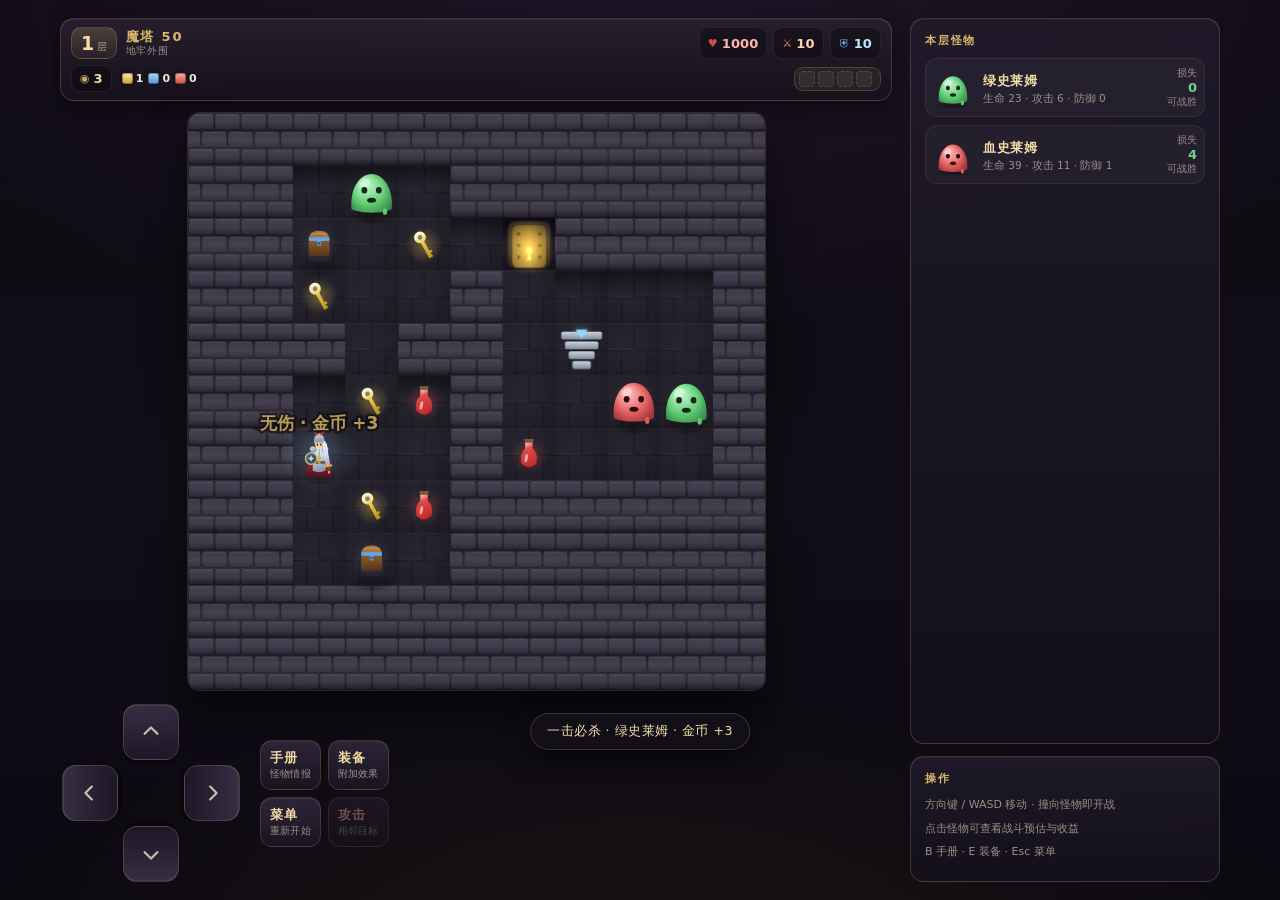
==== dev/scenario.html @ 235071d3 "初始化" ====
<!doctype html>
<html lang="zh-CN">
<head>
<meta charset="utf-8">
<meta name="viewport" content="width=device-width,initial-scale=1,maximum-scale=1,user-scalable=no,viewport-fit=cover">
<meta name="theme-color" content="#0d0a11">
<meta name="apple-mobile-web-app-capable" content="yes">
<meta name="format-detection" content="telephone=no">
<title>魔塔 50 · 高清重制</title>
<link rel="stylesheet" href="../style.css">
</head>
<body>
<div class="app" id="app">

  <header class="hud" id="hud">
    <div class="hud-left">
      <div class="floor-badge"><span id="hud-floor">1</span><small>层</small></div>
      <div class="hud-title"><b>魔塔 50</b><i id="hud-theme">地牢外围</i></div>
    </div>
    <div class="hud-stats">
      <div class="chip chip-hp"><span class="chip-ico">♥</span><b id="hud-hp">1000</b></div>
      <div class="chip chip-atk"><span class="chip-ico">⚔</span><b id="hud-atk">10</b></div>
      <div class="chip chip-def"><span class="chip-ico">⛨</span><b id="hud-def">10</b></div>
    </div>
    <div class="hud-sub">
      <div class="chip chip-gold"><span class="chip-ico">◉</span><b id="hud-gold">0</b></div>
      <div class="keys">
        <span class="key key-y"><i></i><b id="hud-ky">1</b></span>
        <span class="key key-b"><i></i><b id="hud-kb">0</b></span>
        <span class="key key-r"><i></i><b id="hud-kr">0</b></span>
      </div>
      <button class="gear-btn" id="btn-equip-quick" aria-label="装备">
        <span class="equip-mini" id="equip-mini"></span>
      </button>
    </div>
  </header>

  <section class="stage" id="stage">
    <canvas id="board" width="400" height="400" aria-label="魔塔地图"></canvas>
    <div class="card" id="card" hidden aria-live="polite">
      <div class="card-head">
        <span class="card-name" id="card-name">怪物</span>
        <span class="card-tag" id="card-tag">可战胜</span>
      </div>
      <div class="card-stats"><span>生命 <b id="card-hp">0</b></span><span>攻击 <b id="card-atk">0</b></span><span>防御 <b id="card-def">0</b></span></div>
      <div class="card-predict">
        <div class="pred-main"><span>预计损失</span><b id="card-loss">0</b></div>
        <div class="pred-side"><span>战后剩余</span><b id="card-left">0</b></div>
        <div class="pred-side"><span>金币收益</span><b id="card-gold">0</b></div>
      </div>
      <div class="card-range" id="card-range"></div>
      <div class="card-tip" id="card-tip"></div>
    </div>
  </section>

  <nav class="pad" aria-label="移动与操作">
    <div class="dpad">
      <button class="dbtn up" data-dir="up" aria-label="向上"><svg viewBox="0 0 24 24"><path d="m5 14 7-7 7 7"/></svg></button>
      <button class="dbtn left" data-dir="left" aria-label="向左"><svg viewBox="0 0 24 24"><path d="m5 14 7-7 7 7"/></svg></button>
      <button class="dbtn right" data-dir="right" aria-label="向右"><svg viewBox="0 0 24 24"><path d="m5 14 7-7 7 7"/></svg></button>
      <button class="dbtn down" data-dir="down" aria-label="向下"><svg viewBox="0 0 24 24"><path d="m5 14 7-7 7 7"/></svg></button>
    </div>
    <div class="acts">
      <button class="abtn" id="btn-manual"><b>手册</b><span>怪物情报</span></button>
      <button class="abtn" id="btn-equip"><b>装备</b><span>附加效果</span></button>
      <button class="abtn" id="btn-menu"><b>菜单</b><span>重新开始</span></button>
      <button class="abtn abtn-go" id="btn-fight" disabled><b>攻击</b><span>相邻目标</span></button>
    </div>
  </nav>

  <aside class="side" aria-label="当前楼层情报">
    <div class="side-block">
      <h3>本层怪物</h3>
      <div class="side-list" id="side-list"></div>
    </div>
    <div class="side-block side-tips">
      <h3>操作</h3>
      <p>方向键 / WASD 移动 · 撞向怪物即开战</p>
      <p>点击怪物可查看战斗预估与收益</p>
      <p>B 手册 · E 装备 · Esc 菜单</p>
    </div>
  </aside>
</div>

<div class="battle" id="battle" hidden>
  <canvas id="bcanvas"></canvas>
  <button class="battle-skip" id="battle-skip">点击跳过</button>
</div>

<div class="sheet-wrap" id="sheet-wrap" hidden>
  <div class="sheet" id="sheet" role="dialog" aria-modal="true">
    <header class="sheet-head"><h2 id="sheet-title">标题</h2><button class="sheet-close" id="sheet-close" aria-label="关闭">✕</button></header>
    <div class="sheet-body" id="sheet-body"></div>
    <footer class="sheet-foot" id="sheet-foot"></footer>
  </div>
</div>

<script src="../js/game-core.js"></script>
<script src="../js/art.js"></script>
<script src="../js/audio.js"></script>
<script src="../js/ui.js"></script>
<script>
const q = new URLSearchParams(location.search);
function wait(ms){ return new Promise(r=>setTimeout(r,ms)); }
(async () => {
  while(!window.MTHD) await wait(30);
  await wait(400);
  const G = MTHD.game();
  const scenario = q.get('case') || 'battle';
  if (scenario === 'battle') {
    const mons = G.floorMonsters();
    const adj = mons.find(m => Math.abs(m.x-G.x)+Math.abs(m.y-G.y)===1);
    if (adj) MTHD.startBattle(adj.x, adj.y);
    else { const m = mons[0]; G.x=m.x; G.y=m.y+1; MTHD.teleport(m.x,m.y+1); MTHD.startBattle(m.x,m.y); }
  } else if (scenario === 'boss') {
    G.hp = 3900; G.atk = 30; G.def = 32; G.keys.y = 11; G.keys.b = 1; G.keys.r = 1;
    for (let f=2; f<=10; f++) G.travel('up');
    const b = G.map.boss;
    // 传到 Boss 相邻格
    G.x = b.x + 1; G.y = b.y;
    MTHD.teleport(G.x, G.y);
    MTHD.hideCard();
    MTHD.startBattle(b.x, b.y);
  } else if (scenario === 'bossmap') {
    G.hp = 3900; G.atk = 30; G.def = 32; G.keys.r = 1; G.keys.b = 1;
    for (let f=2; f<=10; f++) G.travel('up');
    MTHD.teleport(5, 7);
  } else if (scenario === 'map5') {
    G.hp = 1500; G.atk = 16; G.def = 14;
    for (let f=2; f<=5; f++) G.travel('up');
    MTHD.teleport(5, 5);
  } else if (scenario === 'equip') {
    G.inv.push('sword','armor','satan','necroBook'); G.necroOwned = true; G.necroEnergy = 23;
    MTHD.teleport(G.x, G.y);
    MTHD.openEquip();
  } else if (scenario === 'map20') {
    // 蓝锁取舍层样本：F8（蓝门宝物房 + 双蓝箱）
    G.hp = 2400; G.atk = 18; G.def = 15; G.keys.y = 6; G.keys.b = 1;
    for (let f=2; f<=8; f++) G.travel('up');
    MTHD.teleport(5, 5);
  } else if (scenario === 'manual') {
    MTHD.openManual();
  } else if (scenario === 'shop') {
    G.gold = 5000; MTHD.openShop();
  } else if (scenario === 'bossitem') {
    // Boss 层：物品可拾取（无红框）、楼梯红框警示
    G.hp = 3900; G.atk = 30; G.def = 32; G.keys.r = 1;
    for (let f=2; f<=10; f++) G.travel('up');
    MTHD.teleport(5, 5);
  } else if (scenario === 'gatefloat') {
    // 撞门：到第 6 层（有蓝门），黄钥匙清零，走向蓝门
    await wait(80);
    G.hp = 900; G.atk = 14; G.def = 12; G.keys.y = 0; G.keys.b = 0; G.keys.r = 0;
    for (let f=2; f<=6; f++) G.travel('up');
    const gg = G.map.g;
    let gate = null;
    for (let y=0;y<11&&!gate;y++) for (let x=0;x<11&&!gate;x++) {
      const c = gg[y][x];
      if (c.t === 'gate' && c.color === 'b') gate = {x,y};
    }
    if (gate) {
      // 站到门的下方或上方相邻空格
      const spots = [[0,1],[0,-1],[1,0],[-1,0]].map(d=>({x:gate.x+d[0],y:gate.y+d[1]}))
        .filter(p=>p.x>=0&&p.y>=0&&p.x<11&&p.y<11&&gg[p.y][p.x].t==='floor'&&!gg[p.y][p.x].o);
      const sp = spots[0];
      G.x = sp.x; G.y = sp.y;
      MTHD.teleport(G.x, G.y);
      MTHD.hideCard();
      MTHD.move(gate.y > sp.y ? 'down' : gate.y < sp.y ? 'up' : gate.x > sp.x ? 'right' : 'left');
    }
  } else if (scenario === 'gatecolors') {
    // 门色总览：造 3 个门直接看（传送 F6）
    await wait(80);
    G.hp = 900; G.atk = 14; G.def = 12;
    for (let f=2; f<=6; f++) G.travel('up');
    MTHD.teleport(5, 5);
  } else if (scenario === 'pickfloat') {
    // 拾取飘字：走向相邻道具
    await wait(80);
    const g = G.map.g;
    let target = null;
    for (let y=0;y<11&&!target;y++) for (let x=0;x<11&&!target;x++) {
      const c = g[y][x];
      if (c.o && c.o.kind === 'item' && Math.abs(x-G.x)+Math.abs(y-G.y) <= 3) target = {x,y};
    }
    if (target) {
      G.x = target.x; G.y = Math.min(9, target.y+1);
      MTHD.teleport(G.x, G.y);
      MTHD.move('up'); // 真实移动触发拾取 + 飘字
    }
  } else if (scenario === 'oneshot') {
    // 零损耗：高攻击秒杀，应跳过战斗动画直接结算
    G.hp = 2000; G.atk = 500; G.def = 50;
    await wait(100);
    const mons = G.floorMonsters();
    const m = mons[0];
    G.x = m.x; G.y = m.y + 1;
    MTHD.teleport(G.x, G.y);
    MTHD.hideCard();
    await wait(80);
    MTHD.startBattle(m.x, m.y);
    window.__test = { overlayHidden: document.getElementById('battle').hidden, monGone: true };
    await wait(500);
    window.__test.monGone = !MTHD.game().cell(m.x, m.y).o;
  } else if (scenario === 'manual10') {
    G.hp = 3900; G.atk = 30; G.def = 32; G.keys.r = 1;
    for (let f=2; f<=10; f++) G.travel('up');
    MTHD.openManual();
  } else if (scenario === 'card') {
    const mons = G.floorMonsters();
    const m = mons[0]; MTHD.teleport(m.x, Math.max(1,m.y-1)); MTHD.showCard(m.x, m.y);
  }
})();
</script>
</body>
</html>
---- style.css ----
/* 魔塔 50 · 高清重制 —— 暗黑奇幻风格，移动优先 */
:root {
  --bg: #0d0a11;
  --bg2: #15111c;
  --panel: rgba(26, 21, 33, 0.92);
  --panel-2: rgba(34, 28, 43, 0.86);
  --line: rgba(217, 184, 106, 0.22);
  --line-soft: rgba(255, 255, 255, 0.07);
  --gold: #d9b86a;
  --gold-hi: #f2dca6;
  --text: #ece5d8;
  --muted: #9b9086;
  --hp: #e2574c;
  --atk: #ffa161;
  --def: #6fc3ff;
  --ok: #6fd08a;
  --bad: #ff6b6b;
  --radius: 14px;
  --font: "PingFang SC", "Hiragino Sans GB", "Microsoft YaHei", system-ui, -apple-system, sans-serif;
  --safe-t: env(safe-area-inset-top, 0px);
  --safe-b: env(safe-area-inset-bottom, 0px);
  --safe-l: env(safe-area-inset-left, 0px);
  --safe-r: env(safe-area-inset-right, 0px);
}

* { box-sizing: border-box; -webkit-tap-highlight-color: transparent; }
body { -webkit-user-select: none; user-select: none; }
.sheet-body, .help, .side-tips { -webkit-user-select: text; user-select: text; }

html, body {
  margin: 0;
  height: 100%;
  max-width: 100vw;
  background: var(--bg);
  color: var(--text);
  font-family: var(--font);
  overflow: hidden;
  overscroll-behavior: none;
  -webkit-font-smoothing: antialiased;
  text-rendering: optimizeLegibility;
}

body {
  background:
    radial-gradient(120% 80% at 50% -10%, rgba(120, 80, 160, 0.18), transparent 60%),
    radial-gradient(100% 60% at 50% 110%, rgba(200, 140, 60, 0.10), transparent 55%),
    linear-gradient(180deg, #0d0a11 0%, #120e18 55%, #0a0810 100%);
}

button { font-family: inherit; color: inherit; border: 0; background: none; cursor: pointer; touch-action: manipulation; }
[hidden] { display: none !important; }
svg { width: 100%; height: 100%; fill: none; stroke: currentColor; stroke-width: 2.4; stroke-linecap: round; stroke-linejoin: round; }

.app {
  position: relative;
  height: 100vh;
  height: 100dvh;
  display: grid;
  grid-template-columns: minmax(0, 1fr);
  grid-template-rows: auto minmax(0, 1fr) auto;
  overflow: hidden;
  gap: 8px;
  padding: calc(8px + var(--safe-t)) calc(10px + var(--safe-r)) calc(8px + var(--safe-b)) calc(10px + var(--safe-l));
}

/* ---------------------------------------------------------------- HUD */
.hud {
  display: grid;
  grid-template-columns: minmax(0, 1fr) auto;
  grid-template-areas: "left stats" "sub sub";
  overflow: hidden;
  gap: 6px 10px;
  padding: 8px 10px;
  background: linear-gradient(180deg, rgba(38, 31, 47, 0.95), rgba(22, 18, 28, 0.95));
  border: 1px solid var(--line);
  border-radius: var(--radius);
  box-shadow: 0 8px 24px rgba(0, 0, 0, 0.45), inset 0 1px 0 rgba(255, 255, 255, 0.06);
}

.hud-left { grid-area: left; display: flex; align-items: center; gap: 9px; min-width: 0; }
.floor-badge {
  display: flex; align-items: baseline; gap: 2px;
  padding: 4px 9px;
  border-radius: 10px;
  background: linear-gradient(180deg, rgba(217, 184, 106, 0.22), rgba(217, 184, 106, 0.06));
  border: 1px solid var(--line);
  color: var(--gold-hi);
}
.floor-badge span { font-size: 19px; font-weight: 800; font-variant-numeric: tabular-nums; letter-spacing: 0.02em; }
.floor-badge small { font-size: 10px; opacity: 0.7; }
.hud-title { display: flex; flex-direction: column; line-height: 1.15; min-width: 0; }
.hud-title b { font-size: 13px; letter-spacing: 0.14em; color: var(--gold); font-weight: 700; }
.hud-title i { font-style: normal; font-size: 10px; color: var(--muted); letter-spacing: 0.08em; white-space: nowrap; overflow: hidden; text-overflow: ellipsis; }

.hud-stats { grid-area: stats; display: flex; gap: 6px; justify-content: flex-end; flex-wrap: wrap; min-width: 0; }
.chip {
  display: flex; align-items: center; gap: 4px;
  padding: 5px 8px;
  border-radius: 9px;
  background: rgba(0, 0, 0, 0.32);
  border: 1px solid var(--line-soft);
  font-size: 13px;
  font-variant-numeric: tabular-nums;
  min-width: 0;
  flex: 0 1 auto;
}
.chip b { font-weight: 700; letter-spacing: 0.01em; }
.chip-ico { font-size: 11px; opacity: 0.9; }
.chip-hp { color: #ffb3ad; } .chip-hp .chip-ico { color: var(--hp); }
.chip-atk { color: #ffd0ac; } .chip-atk .chip-ico { color: var(--atk); }
.chip-def { color: #bfe6ff; } .chip-def .chip-ico { color: var(--def); }
.chip-gold { color: var(--gold-hi); } .chip-gold .chip-ico { color: var(--gold); }

.hud-sub { grid-area: sub; display: flex; align-items: center; gap: 8px; }
.keys { display: flex; gap: 5px; margin-left: 2px; }
.key { display: inline-flex; align-items: center; gap: 3px; font-size: 11px; color: var(--muted); font-variant-numeric: tabular-nums; }
.key i { width: 11px; height: 11px; border-radius: 3px; display: inline-block; box-shadow: inset 0 0 0 1px rgba(0,0,0,.35), 0 0 6px rgba(0,0,0,.4); }
.key-y i { background: linear-gradient(180deg, #ffe9a3, #c9a136); }
.key-b i { background: linear-gradient(180deg, #a9dcff, #4f93cf); }
.key-r i { background: linear-gradient(180deg, #ffb0a3, #c94a3f); }
.key b { color: var(--text); font-weight: 700; }

.gear-btn {
  margin-left: auto;
  display: flex; align-items: center; gap: 5px;
  padding: 3px 8px 3px 4px;
  border-radius: 9px;
  border: 1px solid var(--line);
  background: rgba(217, 184, 106, 0.08);
}
.equip-mini { display: flex; gap: 3px; }
.equip-mini em {
  width: 16px; height: 16px; border-radius: 4px; display: block;
  background: rgba(255,255,255,.06);
  border: 1px dashed rgba(255,255,255,.14);
}
.equip-mini em.on { border-style: solid; border-color: rgba(217,184,106,.7); background: linear-gradient(180deg, rgba(217,184,106,.5), rgba(217,184,106,.15)); box-shadow: 0 0 8px rgba(217,184,106,.35); }

/* ---------------------------------------------------------------- 棋盘 */
.stage {
  position: relative;
  display: grid;
  place-items: center;
  min-height: 0;
  min-width: 0;
}
#board {
  display: block;
  border-radius: 12px;
  box-shadow: 0 0 0 1px rgba(217, 184, 106, 0.18), 0 18px 40px rgba(0, 0, 0, 0.55), inset 0 0 60px rgba(0, 0, 0, 0.6);
  touch-action: none;
  background: #16121d;
}

/* 怪物情报卡 */
.card {
  position: absolute;
  left: 50%;
  top: 4px;
  transform: translate(-50%, 0);
  width: min(94%, 340px);
  padding: 9px 11px 10px;
  border-radius: 12px;
  background: linear-gradient(180deg, rgba(30, 24, 38, 0.97), rgba(18, 14, 24, 0.97));
  border: 1px solid rgba(217, 184, 106, 0.35);
  box-shadow: 0 14px 34px rgba(0, 0, 0, 0.6);
  animation: cardIn 0.16s ease-out;
  z-index: 4;
}
@keyframes cardIn { from { opacity: 0; transform: translate(-50%, -6px); } to { opacity: 1; transform: translate(-50%, 0); } }
.card-head { display: flex; align-items: center; justify-content: space-between; gap: 8px; }
.card-name { font-size: 14px; font-weight: 700; letter-spacing: 0.06em; color: var(--gold-hi); }
.card-tag { font-size: 10px; padding: 2px 7px; border-radius: 999px; border: 1px solid currentColor; }
.card-tag.ok { color: var(--ok); }
.card-tag.bad { color: var(--bad); }
.card-tag.risk { color: #ffc857; }
.card-stats { display: flex; gap: 10px; margin: 6px 0 7px; font-size: 11px; color: var(--muted); }
.card-stats b { color: var(--text); font-variant-numeric: tabular-nums; margin-left: 2px; }
.card-predict {
  display: grid;
  grid-template-columns: 1.2fr 1fr 1fr;
  gap: 6px;
  padding: 7px 8px;
  border-radius: 9px;
  background: rgba(0, 0, 0, 0.34);
  border: 1px solid var(--line-soft);
}
.card-predict > div { display: flex; flex-direction: column; gap: 2px; min-width: 0; }
.card-predict span { font-size: 9.5px; color: var(--muted); letter-spacing: 0.04em; }
.card-predict b { font-size: 14px; font-variant-numeric: tabular-nums; letter-spacing: 0.01em; }
.pred-main b { color: #ff9d92; }
.pred-side b { color: var(--text); }
.card-predict > div:last-child b { color: var(--gold-hi); }
.card-range { margin-top: 6px; font-size: 10px; color: var(--muted); letter-spacing: 0.02em; }
.card-range b { color: #ffcf8a; font-variant-numeric: tabular-nums; }
.card-tip { margin-top: 4px; font-size: 10px; color: #8fd9ff; }

/* ---------------------------------------------------------------- 操作 */
.pad {
  display: grid;
  grid-template-columns: auto 1fr;
  align-items: center;
  gap: 14px;
  padding: 2px 2px 0;
}
.dpad {
  display: grid;
  grid-template-columns: repeat(3, 52px);
  grid-template-rows: repeat(3, 52px);
  gap: 5px;
}
.dbtn {
  display: grid; place-items: center;
  border-radius: 14px;
  background: linear-gradient(180deg, rgba(58, 48, 72, 0.95), rgba(30, 24, 40, 0.95));
  border: 1px solid rgba(217, 184, 106, 0.20);
  box-shadow: 0 4px 0 rgba(0, 0, 0, 0.35), inset 0 1px 0 rgba(255, 255, 255, 0.08);
  color: #cbbfac;
  transition: transform 0.05s ease, box-shadow 0.05s ease, background 0.12s;
}
.dbtn svg { width: 22px; height: 22px; }
.dbtn.up { grid-area: 1 / 2; }
.dbtn.left { grid-area: 2 / 1; transform: rotate(-90deg); }
.dbtn.right { grid-area: 2 / 3; transform: rotate(90deg); }
.dbtn.down { grid-area: 3 / 2; transform: rotate(180deg); }
.dbtn:active, .dbtn.pressed {
  background: linear-gradient(180deg, rgba(217, 184, 106, 0.45), rgba(150, 118, 50, 0.35));
  color: #fff6dd;
  box-shadow: 0 1px 0 rgba(0, 0, 0, 0.35), 0 0 18px rgba(217, 184, 106, 0.35), inset 0 1px 0 rgba(255,255,255,.18);
}
.dbtn:active:not(.left):not(.right):not(.down) { transform: translateY(2px); }
.dbtn.left:active { transform: rotate(-90deg) translateY(2px); }
.dbtn.right:active { transform: rotate(90deg) translateY(2px); }
.dbtn.down:active { transform: rotate(180deg) translateY(2px); }

.acts {
  display: grid;
  grid-template-columns: 1fr 1fr;
  gap: 7px;
}
.abtn {
  display: flex; flex-direction: column; justify-content: center; gap: 1px;
  padding: 8px 9px;
  min-height: 50px;
  border-radius: 12px;
  background: linear-gradient(180deg, rgba(48, 40, 60, 0.9), rgba(26, 21, 34, 0.92));
  border: 1px solid rgba(217, 184, 106, 0.18);
  text-align: left;
  box-shadow: inset 0 1px 0 rgba(255, 255, 255, 0.06);
  transition: background 0.15s, border-color 0.15s;
}
.abtn b { font-size: 13px; letter-spacing: 0.08em; color: var(--gold-hi); font-weight: 700; }
.abtn span { font-size: 9.5px; color: var(--muted); letter-spacing: 0.02em; }
.abtn:active { background: linear-gradient(180deg, rgba(217, 184, 106, 0.3), rgba(120, 96, 44, 0.24)); }
.abtn-go { border-color: rgba(226, 87, 76, 0.45); }
.abtn-go b { color: #ffb0a3; }
.abtn-go:active { background: linear-gradient(180deg, rgba(226, 87, 76, 0.4), rgba(120, 40, 34, 0.3)); }
.abtn[disabled] { opacity: 0.4; }

/* ---------------------------------------------------------------- 侧栏（桌面） */
.side { display: none; }

/* ---------------------------------------------------------------- 战斗 */
.battle {
  position: fixed;
  inset: 0;
  z-index: 40;
  display: grid;
  place-items: center;
  background: radial-gradient(80% 60% at 50% 45%, rgba(20, 14, 26, 0.88), rgba(4, 3, 8, 0.97));
}
@keyframes fadeIn { from { opacity: 0; } to { opacity: 1; } }
.battle canvas { border-radius: 16px; }
.battle-skip {
  position: absolute;
  bottom: calc(22px + var(--safe-b));
  left: 50%; transform: translateX(-50%);
  font-size: 11px; color: var(--muted);
  padding: 7px 16px; border-radius: 999px;
  border: 1px solid var(--line-soft);
  background: rgba(0, 0, 0, 0.4);
  letter-spacing: 0.1em;
}

/* ---------------------------------------------------------------- 弹层 */
.sheet-wrap {
  position: fixed; inset: 0; z-index: 50;
  display: grid;
  align-items: end;
  justify-items: center;
  background: rgba(4, 3, 8, 0.72);
  animation: fadeIn 0.15s ease-out;
  padding: 0;
}
.sheet {
  width: min(100%, 460px);
  max-height: 82vh;
  display: flex;
  flex-direction: column;
  background: linear-gradient(180deg, #221b2c, #14101b);
  border: 1px solid var(--line);
  border-bottom: 0;
  border-radius: 20px 20px 0 0;
  box-shadow: 0 -20px 60px rgba(0, 0, 0, 0.7);
  animation: sheetUp 0.22s cubic-bezier(0.22, 1, 0.36, 1);
  padding-bottom: var(--safe-b);
}
@keyframes sheetUp { from { transform: translateY(26px); } to { transform: translateY(0); } }
.sheet-head {
  display: flex; align-items: center; justify-content: space-between;
  padding: 14px 16px 10px;
  border-bottom: 1px solid var(--line-soft);
}
.sheet-head h2 { margin: 0; font-size: 15px; letter-spacing: 0.12em; color: var(--gold-hi); font-weight: 700; }
.sheet-close { font-size: 15px; color: var(--muted); padding: 4px 8px; border-radius: 8px; }
.sheet-close:active { background: rgba(255, 255, 255, 0.06); }
.sheet-body { padding: 14px 16px; overflow-y: auto; -webkit-overflow-scrolling: touch; }
.sheet-foot { padding: 0 16px 16px; display: grid; gap: 8px; }

.menu-list { display: grid; gap: 9px; }
.menu-item {
  display: flex; align-items: center; justify-content: space-between;
  padding: 14px 15px;
  border-radius: 12px;
  background: rgba(255, 255, 255, 0.035);
  border: 1px solid var(--line-soft);
  font-size: 14px;
  text-align: left;
}
.menu-item small { color: var(--muted); font-size: 11px; }
.menu-item:active { background: rgba(217, 184, 106, 0.14); }
.menu-item.danger b { color: #ff9d92; }

/* 怪物手册 / 本层列表 */
.mon-row {
  display: grid;
  grid-template-columns: 46px 1fr auto;
  gap: 10px;
  align-items: center;
  padding: 9px;
  border-radius: 12px;
  background: rgba(255, 255, 255, 0.035);
  border: 1px solid var(--line-soft);
  margin-bottom: 8px;
}
.mon-pic { width: 46px; height: 46px; }
.mon-info b { font-size: 13px; color: var(--gold-hi); letter-spacing: 0.05em; }
.mon-info span { display: block; font-size: 10.5px; color: var(--muted); margin-top: 2px; font-variant-numeric: tabular-nums; }
.mon-res { text-align: right; font-size: 11px; font-variant-numeric: tabular-nums; }
.mon-res b { display: block; font-size: 13px; }
.mon-res .ok { color: var(--ok); } .mon-res .bad { color: var(--bad); } .mon-res .risk { color: #ffc857; }
.mon-res span { color: var(--muted); font-size: 10px; }

/* 装备 */
.equip-grid { display: grid; gap: 12px; }
.equip-card {
  display: grid;
  grid-template-columns: 64px 1fr;
  gap: 12px;
  padding: 12px;
  border-radius: 14px;
  background: linear-gradient(180deg, rgba(255, 255, 255, 0.05), rgba(255, 255, 255, 0.02));
  border: 1px solid var(--line-soft);
}
.equip-card.on { border-color: rgba(217, 184, 106, 0.6); box-shadow: 0 0 0 1px rgba(217, 184, 106, 0.25), 0 8px 24px rgba(217, 184, 106, 0.12); }
.equip-pic { width: 64px; height: 64px; display: grid; place-items: center; }
.equip-txt h3 { margin: 0 0 3px; font-size: 14px; color: var(--gold-hi); letter-spacing: 0.06em; }
.equip-txt p { margin: 0; font-size: 11.5px; line-height: 1.55; color: #c8bcae; }
.equip-txt em { display: block; margin-top: 6px; font-style: normal; font-size: 10.5px; color: var(--muted); }
.equip-act { grid-column: 1 / -1; display: grid; grid-template-columns: 1fr; gap: 8px; }
.btn {
  padding: 11px 14px;
  border-radius: 11px;
  font-size: 13px;
  letter-spacing: 0.1em;
  background: linear-gradient(180deg, rgba(217, 184, 106, 0.9), rgba(160, 126, 52, 0.9));
  color: #1a1208;
  font-weight: 700;
  box-shadow: 0 6px 18px rgba(217, 184, 106, 0.18);
}
.btn:active { transform: translateY(1px); }
.btn.ghost { background: rgba(255, 255, 255, 0.06); color: var(--text); box-shadow: none; border: 1px solid var(--line-soft); font-weight: 600; }
.btn.danger { background: linear-gradient(180deg, #e2574c, #9c2f28); color: #fff; }
.btn:disabled { opacity: 0.45; }

/* 商店 */
.shop-row {
  display: grid;
  grid-template-columns: 1fr auto;
  align-items: center;
  gap: 10px;
  padding: 12px;
  border-radius: 12px;
  background: rgba(255, 255, 255, 0.035);
  border: 1px solid var(--line-soft);
  margin-bottom: 9px;
}
.shop-row b { font-size: 13.5px; color: var(--gold-hi); }
.shop-row span { display: block; font-size: 10.5px; color: var(--muted); margin-top: 2px; }
.shop-buy {
  padding: 9px 13px; border-radius: 10px; font-size: 12px; font-weight: 700;
  background: rgba(217, 184, 106, 0.16); border: 1px solid var(--line); color: var(--gold-hi);
  font-variant-numeric: tabular-nums;
}
.shop-buy:disabled { opacity: 0.4; }

/* 结算 */
.result { text-align: center; padding: 10px 0 4px; }
.result h2 { margin: 0 0 8px; font-size: 22px; letter-spacing: 0.16em; }
.result.win h2 { color: var(--gold-hi); text-shadow: 0 0 24px rgba(217, 184, 106, 0.4); }
.result.lose h2 { color: #ff8f83; }
.result p { margin: 0 0 6px; font-size: 12.5px; color: var(--muted); line-height: 1.7; }
.result .stat-line { display: flex; justify-content: center; gap: 16px; margin: 14px 0 4px; font-size: 12px; color: var(--text); font-variant-numeric: tabular-nums; }
.result .stat-line span b { display: block; font-size: 17px; color: var(--gold-hi); margin-top: 2px; }

/* ---------------------------------------------------------------- 桌面宽屏 */
@media (min-width: 880px) and (min-height: 620px) {
  .app {
    grid-template-columns: minmax(420px, 1fr) 310px;
    grid-template-rows: auto minmax(0, 1fr) auto;
    grid-template-areas: "hud side" "stage side" "pad side";
    gap: 12px 18px;
    max-width: 1180px;
    margin: 0 auto;
    padding-top: calc(18px + var(--safe-t));
    padding-bottom: calc(18px + var(--safe-b));
  }
  .hud { grid-area: hud; }
  .stage { grid-area: stage; }
  .pad { grid-area: pad; grid-template-columns: auto auto; justify-content: start; gap: 20px; }
  .side {
    grid-area: side;
    display: flex;
    flex-direction: column;
    gap: 12px;
    min-height: 0;
    overflow: hidden;
  }
  .side-block {
    padding: 14px;
    border-radius: var(--radius);
    background: linear-gradient(180deg, rgba(32, 26, 42, 0.9), rgba(20, 16, 27, 0.9));
    border: 1px solid var(--line);
    box-shadow: inset 0 1px 0 rgba(255, 255, 255, 0.05);
  }
  .side-block:first-child { flex: 1; min-height: 0; overflow-y: auto; }
  .side-block h3 { margin: 0 0 10px; font-size: 11px; letter-spacing: 0.16em; color: var(--gold); font-weight: 700; }
  .side-list .mon-row { grid-template-columns: 40px 1fr auto; padding: 7px; }
  .side-list .mon-pic { width: 40px; height: 40px; }
  .side-tips p { margin: 0 0 6px; font-size: 11px; color: var(--muted); line-height: 1.6; }
  .card { top: 10px; }
  .sheet-wrap { align-items: center; justify-items: center; padding: 20px; }
  .sheet { border-radius: 18px; border-bottom: 1px solid var(--line); max-height: 86vh; padding-bottom: 0; }
  .sheet-foot { padding-bottom: 18px; }
  .dpad { grid-template-columns: repeat(3, 56px); grid-template-rows: repeat(3, 56px); }
}

@media (min-width: 880px) and (min-height: 620px) and (max-width: 1000px) {
  .app { grid-template-columns: minmax(380px, 1fr) 280px; }
}

/* 超小屏兜底（iPhone SE / XR 横屏等） */
@media (max-height: 700px) {
  .dpad { grid-template-columns: repeat(3, 46px); grid-template-rows: repeat(3, 46px); }
  .abtn { min-height: 44px; padding: 6px 8px; }
  .hud { padding: 6px 9px; }
}

/* ---------------------------------------------------------------- 提示与横幅 */
.toast {
  position: fixed;
  left: 50%;
  bottom: calc(150px + var(--safe-b));
  transform: translate(-50%, 8px);
  z-index: 60;
  padding: 9px 16px;
  border-radius: 999px;
  background: rgba(20, 16, 26, 0.94);
  border: 1px solid var(--line);
  color: var(--gold-hi);
  font-size: 12.5px;
  letter-spacing: 0.04em;
  opacity: 0;
  pointer-events: none;
  transition: opacity 0.2s, transform 0.2s;
  box-shadow: 0 12px 30px rgba(0, 0, 0, 0.55);
  max-width: 84vw;
  text-align: center;
}
.toast.show { opacity: 1; transform: translate(-50%, 0); }

.banner {
  position: fixed;
  left: 50%;
  top: 26%;
  transform: translate(-50%, 0);
  z-index: 30;
  display: flex;
  flex-direction: column;
  align-items: center;
  gap: 4px;
  pointer-events: none;
  opacity: 0;
}
.banner.show { animation: bannerIn 1.9s ease-out forwards; }
.banner b {
  font-size: 26px;
  letter-spacing: 0.22em;
  color: var(--gold-hi);
  text-shadow: 0 0 26px rgba(217, 184, 106, 0.55), 0 4px 18px rgba(0, 0, 0, 0.8);
}
.banner span {
  font-size: 11px;
  letter-spacing: 0.42em;
  color: rgba(236, 229, 216, 0.62);
  text-indent: 0.42em;
}
@keyframes bannerIn {
  0% { opacity: 0; transform: translate(-50%, 10px) scale(0.96); }
  18% { opacity: 1; transform: translate(-50%, 0) scale(1); }
  72% { opacity: 1; }
  100% { opacity: 0; transform: translate(-50%, -8px); }
}

/* 帮助文案 */
.help h3 {
  margin: 14px 0 6px;
  font-size: 12px;
  letter-spacing: 0.14em;
  color: var(--gold);
  font-weight: 700;
}
.help h3:first-child { margin-top: 0; }
.help p { margin: 0 0 7px; font-size: 12.5px; line-height: 1.75; color: #cdc2b4; }
.help b { color: var(--gold-hi); font-weight: 700; }

/* ---------------------------------------------------------------- Boss 标记 */
.boss-mark {
  font-style: normal;
  font-size: 9px;
  vertical-align: 2px;
  margin-left: 5px;
  padding: 1px 5px;
  border-radius: 999px;
  color: #ffd76a;
  border: 1px solid rgba(255, 190, 80, 0.55);
  background: rgba(120, 60, 140, 0.35);
  letter-spacing: 0.08em;
}
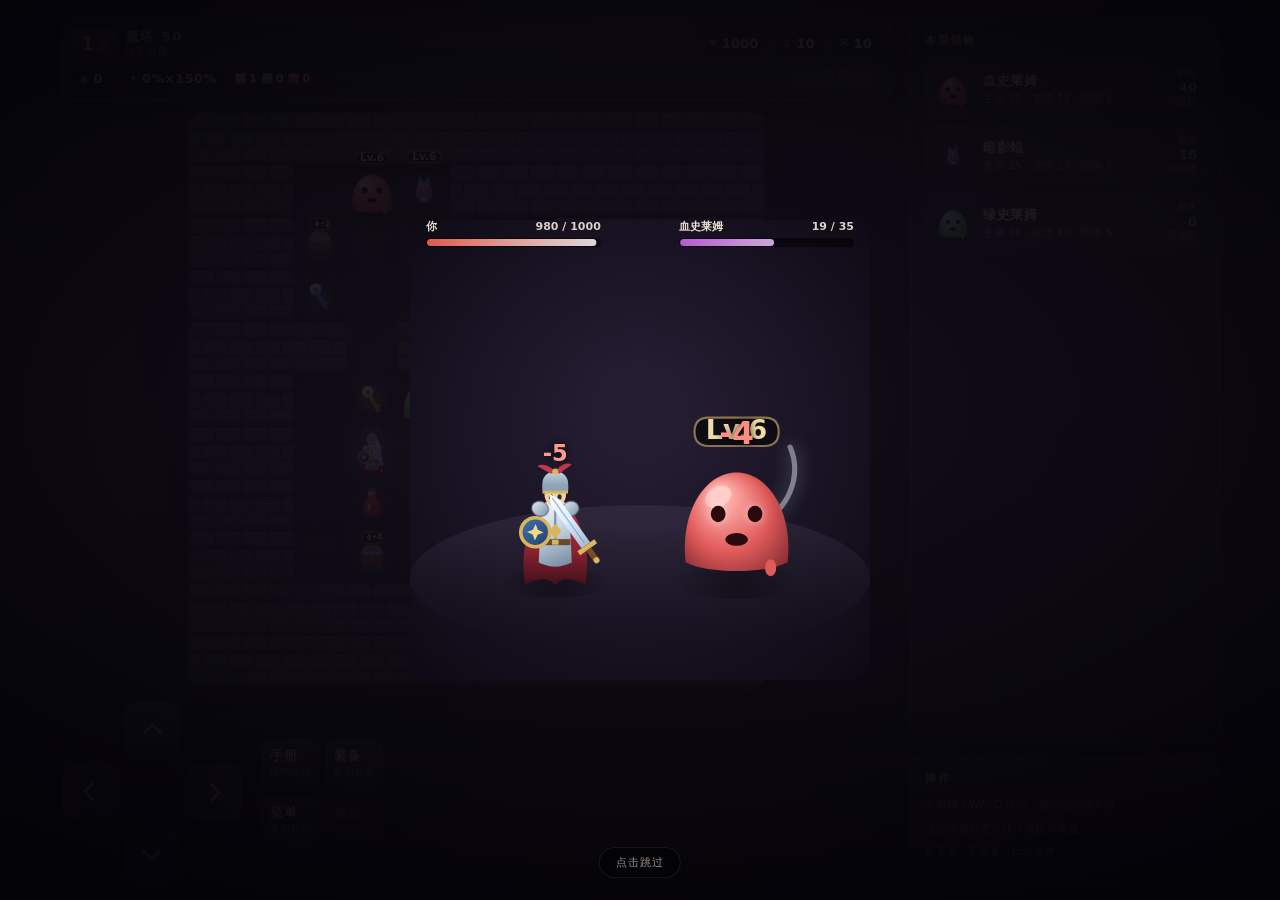
==== commit 22c72653: "1.0版本" ====
--- a/dev/scenario.html
+++ b/dev/scenario.html
@@ -24,6 +24,7 @@
     </div>
     <div class="hud-sub">
       <div class="chip chip-gold"><span class="chip-ico">◉</span><b id="hud-gold">0</b></div>
+      <div class="chip chip-crit" title="暴击率 × 暴击伤害倍率"><span class="chip-ico">✦</span><b id="hud-crit">0%</b></div>
       <div class="keys">
         <span class="key key-y"><i></i><b id="hud-ky">1</b></span>
         <span class="key key-b"><i></i><b id="hud-kb">0</b></span>
@@ -141,7 +142,10 @@
   } else if (scenario === 'manual') {
     MTHD.openManual();
   } else if (scenario === 'shop') {
-    G.gold = 5000; MTHD.openShop();
+    G.gold = 5000; G.keys.y = 5; G.critRate = 0.04; G.goldBonus = 0.1;
+    for (let f=2; f<=5; f++) G.travel('up');
+    MTHD.teleport(5, 5);
+    MTHD.openShop();
   } else if (scenario === 'bossitem') {
     // Boss 层：物品可拾取（无红框）、楼梯红框警示
     G.hp = 3900; G.atk = 30; G.def = 32; G.keys.r = 1;
--- a/style.css
+++ b/style.css
@@ -110,6 +110,7 @@
 .chip-atk { color: #ffd0ac; } .chip-atk .chip-ico { color: var(--atk); }
 .chip-def { color: #bfe6ff; } .chip-def .chip-ico { color: var(--def); }
 .chip-gold { color: var(--gold-hi); } .chip-gold .chip-ico { color: var(--gold); }
+.chip-crit { color: #f3b8ff; } .chip-crit .chip-ico { color: #c77dff; }
 
 .hud-sub { grid-area: sub; display: flex; align-items: center; gap: 8px; }
 .keys { display: flex; gap: 5px; margin-left: 2px; }
@@ -198,16 +199,16 @@
 /* ---------------------------------------------------------------- 操作 */
 .pad {
   display: grid;
-  grid-template-columns: auto 1fr;
+  grid-template-columns: auto minmax(0, 1fr);
   align-items: center;
-  gap: 14px;
+  gap: 24px;
   padding: 2px 2px 0;
 }
 .dpad {
   display: grid;
-  grid-template-columns: repeat(3, 52px);
-  grid-template-rows: repeat(3, 52px);
-  gap: 5px;
+  grid-template-columns: repeat(3, 62px);
+  grid-template-rows: repeat(3, 62px);
+  gap: 6px;
 }
 .dbtn {
   display: grid; place-items: center;
@@ -218,7 +219,7 @@
   color: #cbbfac;
   transition: transform 0.05s ease, box-shadow 0.05s ease, background 0.12s;
 }
-.dbtn svg { width: 22px; height: 22px; }
+.dbtn svg { width: 27px; height: 27px; }
 .dbtn.up { grid-area: 1 / 2; }
 .dbtn.left { grid-area: 2 / 1; transform: rotate(-90deg); }
 .dbtn.right { grid-area: 2 / 3; transform: rotate(90deg); }
@@ -235,13 +236,15 @@
 
 .acts {
   display: grid;
-  grid-template-columns: 1fr 1fr;
+  grid-template-columns: repeat(2, minmax(0, 1fr));
   gap: 7px;
+  min-width: 0;
 }
 .abtn {
   display: flex; flex-direction: column; justify-content: center; gap: 1px;
-  padding: 8px 9px;
+  padding: 8px 7px;
   min-height: 50px;
+  min-width: 0;
   border-radius: 12px;
   background: linear-gradient(180deg, rgba(48, 40, 60, 0.9), rgba(26, 21, 34, 0.92));
   border: 1px solid rgba(217, 184, 106, 0.18);
@@ -249,8 +252,8 @@
   box-shadow: inset 0 1px 0 rgba(255, 255, 255, 0.06);
   transition: background 0.15s, border-color 0.15s;
 }
-.abtn b { font-size: 13px; letter-spacing: 0.08em; color: var(--gold-hi); font-weight: 700; }
-.abtn span { font-size: 9.5px; color: var(--muted); letter-spacing: 0.02em; }
+.abtn b { font-size: 12.5px; letter-spacing: 0.08em; color: var(--gold-hi); font-weight: 700; white-space: nowrap; }
+.abtn span { font-size: 9.5px; color: var(--muted); letter-spacing: 0.02em; overflow: hidden; text-overflow: ellipsis; white-space: nowrap; }
 .abtn:active { background: linear-gradient(180deg, rgba(217, 184, 106, 0.3), rgba(120, 96, 44, 0.24)); }
 .abtn-go { border-color: rgba(226, 87, 76, 0.45); }
 .abtn-go b { color: #ffb0a3; }
@@ -403,6 +406,9 @@
   font-variant-numeric: tabular-nums;
 }
 .shop-buy:disabled { opacity: 0.4; }
+.shop-exchange { border-color: rgba(90, 168, 240, 0.35); background: rgba(90, 168, 240, 0.07); }
+.shop-exchange b { color: #7fc0ff; }
+.shop-exchange .shop-buy { background: rgba(90, 168, 240, 0.16); border-color: rgba(90, 168, 240, 0.4); color: #a8d4ff; }
 
 /* 结算 */
 .result { text-align: center; padding: 10px 0 4px; }
@@ -461,7 +467,8 @@
 
 /* 超小屏兜底（iPhone SE / XR 横屏等） */
 @media (max-height: 700px) {
-  .dpad { grid-template-columns: repeat(3, 46px); grid-template-rows: repeat(3, 46px); }
+  .pad { gap: 18px; }
+  .dpad { grid-template-columns: repeat(3, 55px); grid-template-rows: repeat(3, 55px); }
   .abtn { min-height: 44px; padding: 6px 8px; }
   .hud { padding: 6px 9px; }
 }
